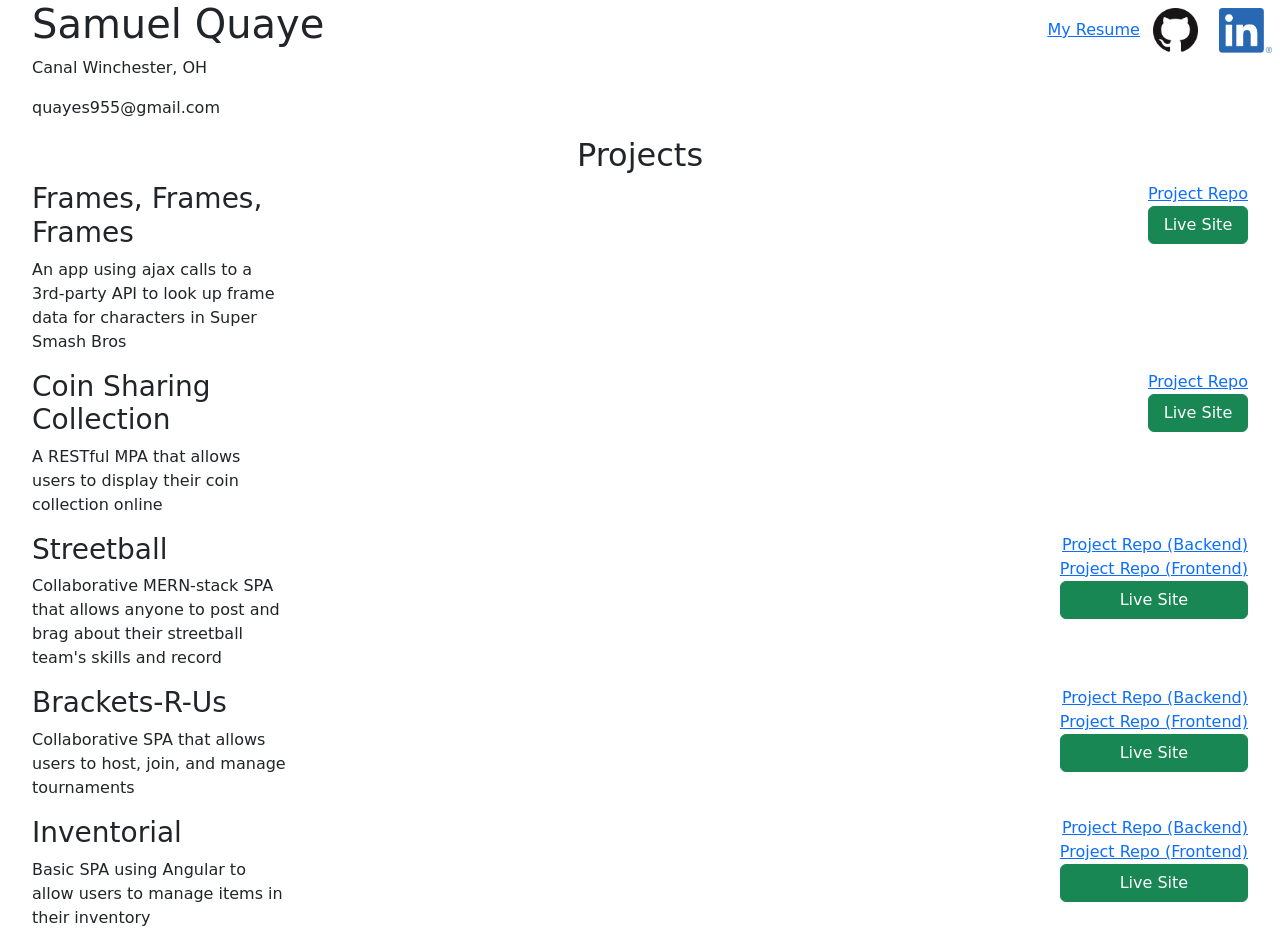
==== index.html @ 25d5610c "'portfolio.html' > 'index.html'" ====
<!DOCTYPE html>
<html lang="en" dir="ltr">
    <head>
        <meta charset="utf-8">
        <meta name="viewport" content="width=device-width, initial-scale=1">
        <title>SQuaye Portfolio</title>
        <link rel="stylesheet" href="css/portfolio.css">
        <link href="https://cdn.jsdelivr.net/npm/bootstrap@5.1.3/dist/css/bootstrap.min.css" rel="stylesheet" integrity="sha384-1BmE4kWBq78iYhFldvKuhfTAU6auU8tT94WrHftjDbrCEXSU1oBoqyl2QvZ6jIW3" crossorigin="anonymous">
    </head>
    <body>
        <div class="heading">
            <div class="about">
                <h1>Samuel Quaye</h1>
                <p>Canal Winchester, OH</p>
                <p>quayes955@gmail.com</p>
            </div>
            <div id='personal-links'>
                <a href="https://docs.google.com/document/d/1mF9KlKYZd-M_rXVZPtZlDe75BCQtHFbZNNSn4tYjTJo/edit?usp=sharing" target="_blank">My Resume</a>
                <img src="imgs/github-logo.png" alt="github logo"
                onclick="window.location.href='https://github.com/squaye6756';" target="_blank"/>
                <img src="imgs/LI-In-logo.png" alt="linkedin logo"
                onclick="window.location.href='https://www.linkedin.com/in/samuel-quaye-8529451ab';"/>
            </div>
        </div>
        <h2 id="title">Projects</h2>
        <div class="projects-container">
            <div class="project">
                <div class="project-recap">
                    <h3>Frames, Frames, Frames</h3>
                    <p>An app using ajax calls to a 3rd-party API to
                    look up frame data for characters in Super Smash Bros</p>
                </div>
                <div class="project-links">
                    <a href="https://github.com/squaye6756/Project-1" target="_blank">Project Repo</a>
                    <a class='btn btn-success' href="https://competent-keller-89a6f8.netlify.app" target="_blank">Live Site</a>
                </div>
            </div>
            <div class="project">
                <div class="project-recap">
                    <h3>Coin Sharing Collection</h3>
                    <p>A RESTful MPA that allows users to display their
                    coin collection online</p>
                </div>
                <div class="project-links">
                    <a href="https://github.com/squaye6756/Project-2" target="_blank">Project Repo</a>
                    <a class='btn btn-success' href="https://murmuring-dusk-27318.herokuapp.com" target="_blank">Live Site</a>
                </div>
            </div>
            <div class="project">
                <div class="project-recap">
                    <h3>Streetball</h3>
                    <p>Collaborative MERN-stack SPA that allows anyone to
                    post and brag about their streetball team's skills
                    and record</p>
                </div>
                <div class="project-links">
                    <a href="https://github.com/squaye6756/Project-3-Back-End" target="_blank">Project Repo (Backend)</a>
                    <a href="https://github.com/squaye6756/Project-3-Front-End" target="_blank">Project Repo (Frontend)</a>
                    <a class='btn btn-success' href="https://streetball-front.herokuapp.com" target="_blank">Live Site</a>
                </div>
            </div>
            <div class="project">
                <div class="project-recap">
                    <h3>Brackets-R-Us</h3>
                    <p>Collaborative SPA that allows users to host, join,
                    and manage tournaments</p>
                </div>
                <div class="project-links">
                    <a href="https://github.com/squaye6756/BracketsRUs-back" target="_blank">Project Repo (Backend)</a>
                    <a href="https://github.com/squaye6756/BracketsRUs-front" target="_blank">Project Repo (Frontend)</a>
                    <a class='btn btn-success' href="https://brackets-r-us.herokuapp.com" target="_blank">Live Site</a>
                </div>
            </div>
            <div class="project">
                <div class="project-recap">
                    <h3>Inventorial</h3>
                    <p>Basic SPA using Angular to allow users to manage
                    items in their inventory</p>
                </div>
                <div class="project-links">
                    <a href="https://github.com/squaye6756/inventorial-back" target="_blank">Project Repo (Backend)</a>
                    <a href="https://github.com/squaye6756/inventory-front" target="_blank">Project Repo (Frontend)</a>
                    <a class='btn btn-success' href="https://zen-roentgen-9e644e.netlify.app" target="_blank">Live Site</a>
                </div>
            </div>
        </div>
    </body>
    <script src="https://cdn.jsdelivr.net/npm/bootstrap@5.1.3/dist/js/bootstrap.bundle.min.js" integrity="sha384-ka7Sk0Gln4gmtz2MlQnikT1wXgYsOg+OMhuP+IlRH9sENBO0LRn5q+8nbTov4+1p" crossorigin="anonymous"></script>
</html>
---- css/portfolio.css ----
#title {
    text-align: center;
}

.project {
    display: flex;
    justify-content: space-between;
}

.project-recap {
    width: 16em;
    margin-left: 2em;
}

.project-links {
    display: flex;
    flex-direction: column;
    margin-right: 2em;
    text-align: right;
}

img {
    max-height: 5vh;
    max-width: 5vw;
    margin: .5em;
    cursor: pointer;
}

.heading {
    display: flex;
    justify-content: space-between;
}

.about {
    margin-left: 2em;
}

@media (max-width: 500px) {
    .project-recap {
        width: 10em;
        margin-left: 1em;
    }

    .about {
        margin-left: 1em;
    }

    .project-links {
        margin-right: 1em;
        justify-content: center;
    }

    .about p, .about h1 {
        margin: 0 auto;
    }
}

@media (max-width: 400px) {
    .project-recap {
        width: 8em;
    }
}
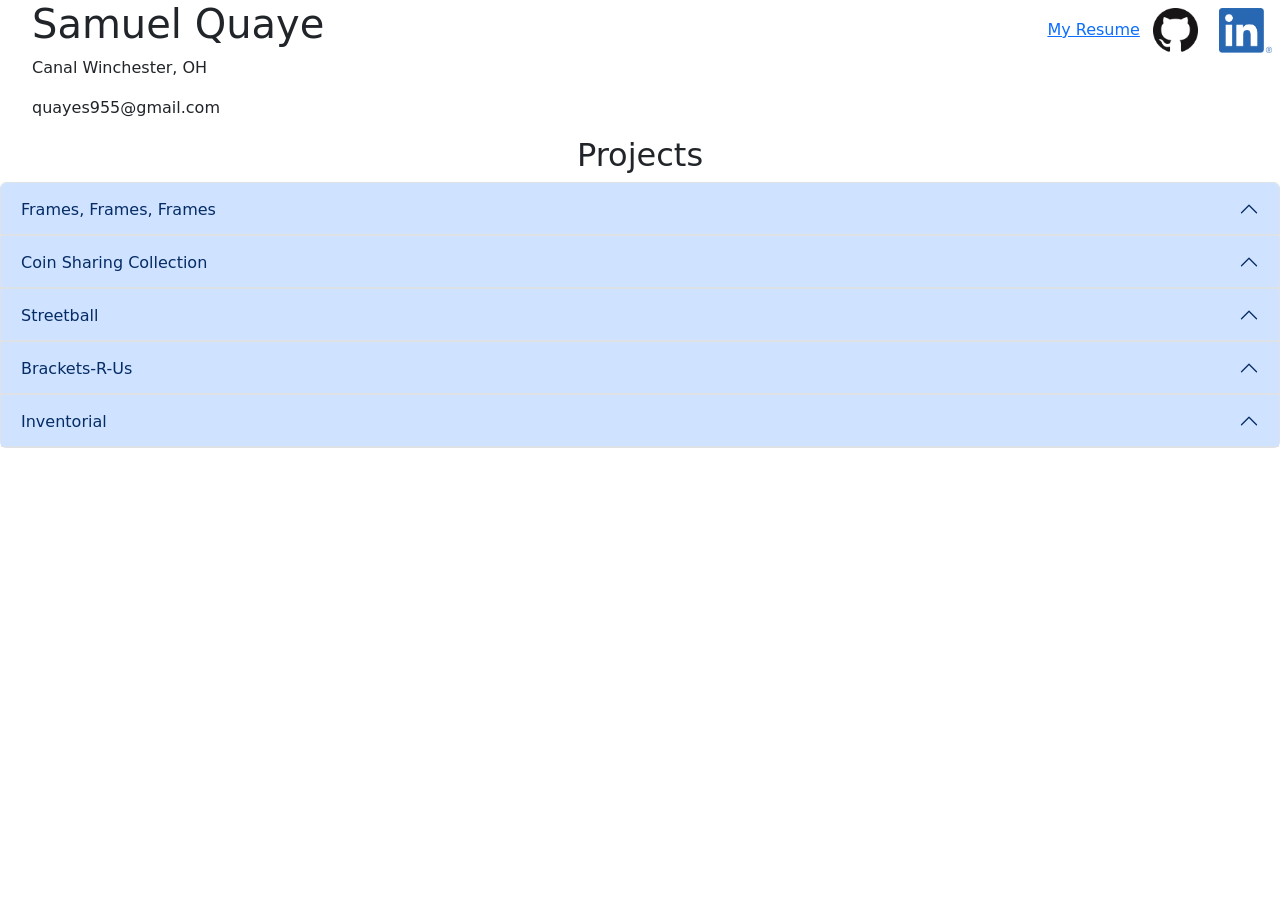
==== commit 8accecf2: "projects are listed in an accordion" ====
--- a/index.html
+++ b/index.html
@@ -15,72 +15,111 @@
                 <p>quayes955@gmail.com</p>
             </div>
             <div id='personal-links'>
-                <a href="https://docs.google.com/document/d/1mF9KlKYZd-M_rXVZPtZlDe75BCQtHFbZNNSn4tYjTJo/edit?usp=sharing" target="_blank">My Resume</a>
-                <img src="imgs/github-logo.png" alt="github logo"
-                onclick="window.location.href='https://github.com/squaye6756';" target="_blank"/>
-                <img src="imgs/LI-In-logo.png" alt="linkedin logo"
-                onclick="window.location.href='https://www.linkedin.com/in/samuel-quaye-8529451ab';"/>
+                <a href="files/squaye_resume.pdf" target="_blank">My Resume</a>
+                <a class='text-decoration-none' href="https://github.com/squaye6756" target="_blank">
+                    <img src="imgs/github-logo.png" alt="github logo"/>
+                </a>
+                <a class='text-decoration-none' href="https://www.linkedin.com/in/samuel-quaye-8529451ab" target="_blank">
+                    <img src="imgs/LI-In-logo.png" alt="linkedin logo"/>
+                </a>
             </div>
         </div>
+
         <h2 id="title">Projects</h2>
-        <div class="projects-container">
-            <div class="project">
-                <div class="project-recap">
-                    <h3>Frames, Frames, Frames</h3>
-                    <p>An app using ajax calls to a 3rd-party API to
-                    look up frame data for characters in Super Smash Bros</p>
-                </div>
-                <div class="project-links">
-                    <a href="https://github.com/squaye6756/Project-1" target="_blank">Project Repo</a>
-                    <a class='btn btn-success' href="https://competent-keller-89a6f8.netlify.app" target="_blank">Live Site</a>
+
+        <div id="projects-container" class="accordion">
+
+            <div class="project accordion-item" id="project-one">
+                <h3 class="project-recap accordion-header">
+                    <button class="accordion-button" type="button" data-bs-toggle="collapse" data-bs-target="#collapseOne" aria-expanded="false" aria-controls="collapseOne">
+                        Frames, Frames, Frames
+                    </button>
+                </h3>
+                <div id="collapseOne" class="accordion-collapse collapse" aria-labelledby="project-one" data-bs-parent="#projects-container">
+                    <div class="accordion-body">
+                        <p>An app using ajax calls to a 3rd-party API to
+                        look up frame data for characters in Super Smash Bros</p>
+                        <div class="project-links">
+                            <a href="https://github.com/squaye6756/Project-1" target="_blank">Project Repo</a>
+                            <a class='btn btn-success' href="https://cranky-bardeen-3262e2.netlify.app" target="_blank">Live Site</a>
+                        </div>
+                    </div>
                 </div>
             </div>
-            <div class="project">
-                <div class="project-recap">
-                    <h3>Coin Sharing Collection</h3>
-                    <p>A RESTful MPA that allows users to display their
-                    coin collection online</p>
-                </div>
-                <div class="project-links">
-                    <a href="https://github.com/squaye6756/Project-2" target="_blank">Project Repo</a>
-                    <a class='btn btn-success' href="https://murmuring-dusk-27318.herokuapp.com" target="_blank">Live Site</a>
+
+            <div class="project accordion-item" id="project-two">
+                <h3 class="project-recap accordion-header">
+                    <button class="accordion-button" type="button" data-bs-toggle="collapse" data-bs-target="#collapseTwo" aria-expanded="false" aria-controls="collapseTwo">
+                        Coin Sharing Collection
+                    </button>
+                </h3>
+                <div id="collapseTwo" class="accordion-collapse collapse" aria-labelledby="project-two" data-bs-parent="#projects-container">
+                    <div class="accordion-body">
+                        <p>A RESTful MPA that allows users to display their
+                        coin collection online</p>
+                        <div class="project-links">
+                            <a href="https://github.com/squaye6756/Project-2" target="_blank">Project Repo</a>
+                            <a class='btn btn-success' href="https://murmuring-dusk-27318.herokuapp.com" target="_blank">Live Site</a>
+                        </div>
+                    </div>
                 </div>
             </div>
-            <div class="project">
-                <div class="project-recap">
-                    <h3>Streetball</h3>
-                    <p>Collaborative MERN-stack SPA that allows anyone to
-                    post and brag about their streetball team's skills
-                    and record</p>
-                </div>
-                <div class="project-links">
-                    <a href="https://github.com/squaye6756/Project-3-Back-End" target="_blank">Project Repo (Backend)</a>
-                    <a href="https://github.com/squaye6756/Project-3-Front-End" target="_blank">Project Repo (Frontend)</a>
-                    <a class='btn btn-success' href="https://streetball-front.herokuapp.com" target="_blank">Live Site</a>
+
+            <div class="project accordion-item" id="project-three">
+                <h3 class="project-recap accordion-header">
+                    <button class="accordion-button" type="button" data-bs-toggle="collapse" data-bs-target="#collapseThree" aria-expanded="false" aria-controls="collapseThree">
+                        Streetball
+                    </button>
+                </h3>
+                <div id='collapseThree' class="accordion-collapse collapse" aria=labelledby="project-three" data-bs-parent='#projects-container'>
+                    <div class="accordion-body">
+                        <p>A collaborative MERN-stack SPA that allows anyone to
+                        post and brag about their streetball team's skills
+                        and record</p>
+                        <div class="project-links">
+                            <a href="https://github.com/squaye6756/Project-3-Back-End" target="_blank">Project Repo (Backend)</a>
+                            <a href="https://github.com/squaye6756/Project-3-Front-End" target="_blank">Project Repo (Frontend)</a>
+                            <a class='btn btn-success' href="https://streetball-front.herokuapp.com" target="_blank">Live Site</a>
+                        </div>
+                    </div>
                 </div>
             </div>
-            <div class="project">
-                <div class="project-recap">
-                    <h3>Brackets-R-Us</h3>
-                    <p>Collaborative SPA that allows users to host, join,
-                    and manage tournaments</p>
-                </div>
-                <div class="project-links">
-                    <a href="https://github.com/squaye6756/BracketsRUs-back" target="_blank">Project Repo (Backend)</a>
-                    <a href="https://github.com/squaye6756/BracketsRUs-front" target="_blank">Project Repo (Frontend)</a>
-                    <a class='btn btn-success' href="https://brackets-r-us.herokuapp.com" target="_blank">Live Site</a>
+
+            <div class="project accordion-item" id='project-four'>
+                <h3 class="project-recap accordion-header">
+                    <button class="accordion-button" type="button" data-bs-toggle="collapse" data-bs-target="#collapseFour" aria-expanded="false" aria-controls="collapseFour">
+                        Brackets-R-Us
+                    </button>
+                </h3>
+                <div id='collapseFour' class="accordion-collapse collapse" aria=labelledby="project-four" data-bs-parent='#projects-container'>
+                    <div class="accordion-body">
+                        <p>A collaborative SPA that allows users to host, join,
+                        and manage tournaments</p>
+                        <div class="project-links">
+                            <a href="https://github.com/squaye6756/BracketsRUs-back" target="_blank">Project Repo (Backend)</a>
+                            <a href="https://github.com/squaye6756/BracketsRUs-front" target="_blank">Project Repo (Frontend)</a>
+                            <a class='btn btn-success' href="https://brackets-r-us.herokuapp.com" target="_blank">Live Site</a>
+                        </div>
+                    </div>
                 </div>
             </div>
-            <div class="project">
-                <div class="project-recap">
-                    <h3>Inventorial</h3>
-                    <p>Basic SPA using Angular to allow users to manage
-                    items in their inventory</p>
-                </div>
-                <div class="project-links">
-                    <a href="https://github.com/squaye6756/inventorial-back" target="_blank">Project Repo (Backend)</a>
-                    <a href="https://github.com/squaye6756/inventory-front" target="_blank">Project Repo (Frontend)</a>
-                    <a class='btn btn-success' href="https://zen-roentgen-9e644e.netlify.app" target="_blank">Live Site</a>
+
+            <div class="project accordion-item" id='project-five'>
+                <h3 class="project-recap accordion-header">
+                    <button class="accordion-button" type="button" data-bs-toggle="collapse" data-bs-target="#collapseFive" aria-expanded="false" aria-controls="collapseFive">
+                        Inventorial
+                    </button>
+                </h3>
+                <div id='collapseFive' class="accordion-collapse collapse" aria=labelledby="project-five" data-bs-parent='#projects-container'>
+                    <div class="accordion-body">
+                        <p>Basic SPA using Angular to allow users to manage
+                        items in their inventory</p>
+                        <div class="project-links">
+                            <a href="https://github.com/squaye6756/inventorial-back" target="_blank">Project Repo (Backend)</a>
+                            <a href="https://github.com/squaye6756/inventory-front" target="_blank">Project Repo (Frontend)</a>
+                            <a class='btn btn-success' href="https://zen-roentgen-9e644e.netlify.app" target="_blank">Live Site</a>
+                        </div>
+                    </div>
                 </div>
             </div>
         </div>
--- a/css/portfolio.css
+++ b/css/portfolio.css
@@ -2,7 +2,7 @@
     text-align: center;
 }
 
-.project {
+/* .project {
     display: flex;
     justify-content: space-between;
 }
@@ -17,7 +17,7 @@
     flex-direction: column;
     margin-right: 2em;
     text-align: right;
-}
+} */
 
 img {
     max-height: 5vh;
@@ -60,3 +60,12 @@
         width: 8em;
     }
 }
+
+@media (max-width: 320px) {
+    #personal-links {
+        display: flex;
+        flex-direction: column;
+        justify-content: center;
+        align-items: center;
+    }
+}
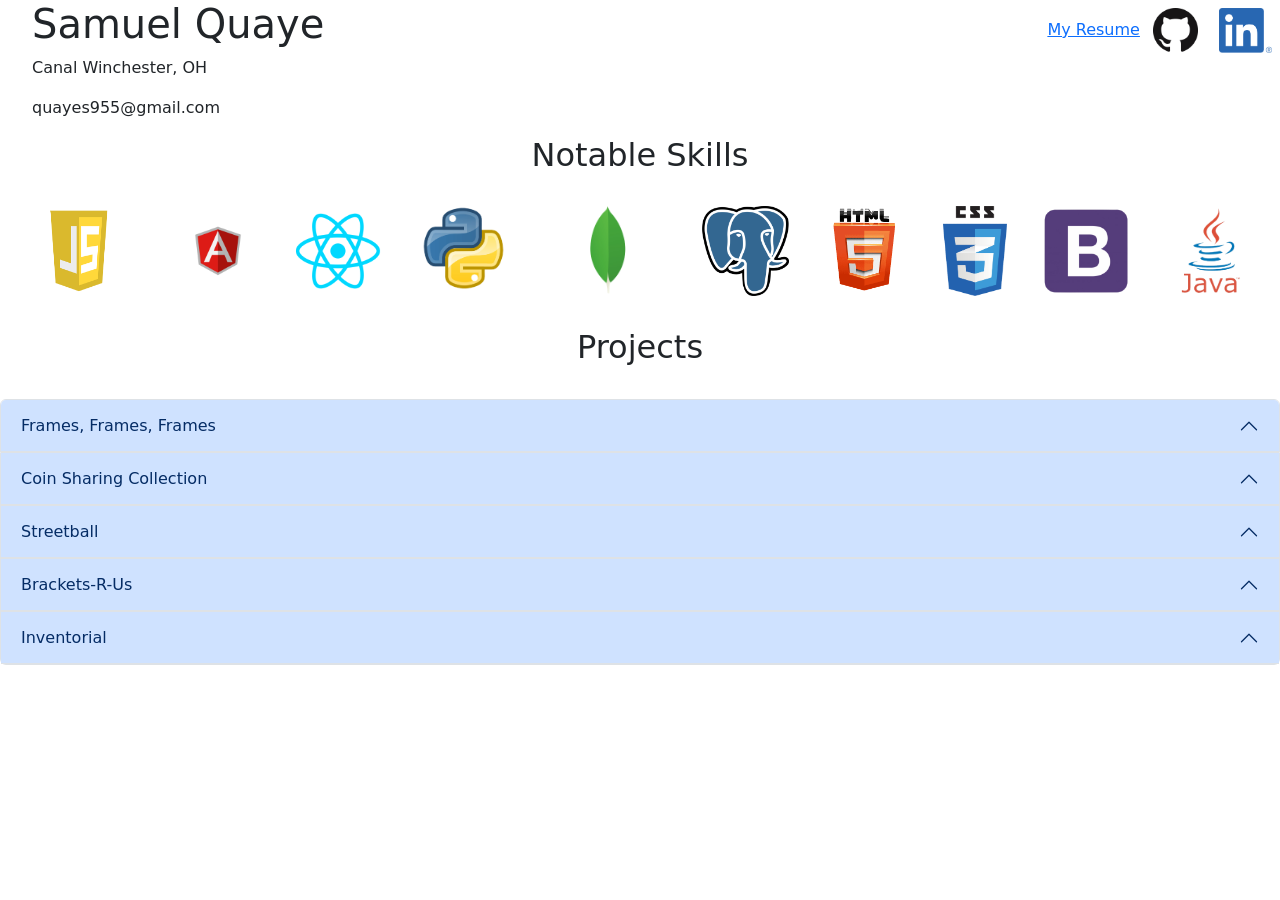
==== commit d8c7f844: "updated resume file; added skills section" ====
--- a/index.html
+++ b/index.html
@@ -17,15 +17,30 @@
             <div id='personal-links'>
                 <a href="files/squaye_resume.pdf" target="_blank">My Resume</a>
                 <a class='text-decoration-none' href="https://github.com/squaye6756" target="_blank">
-                    <img src="imgs/github-logo.png" alt="github logo"/>
+                    <img class="img-links" src="imgs/github-logo.png" alt="github logo"/>
                 </a>
                 <a class='text-decoration-none' href="https://www.linkedin.com/in/samuel-quaye-8529451ab" target="_blank">
-                    <img src="imgs/LI-In-logo.png" alt="linkedin logo"/>
+                    <img class="img-links" src="imgs/LI-In-logo.png" alt="linkedin logo"/>
                 </a>
             </div>
         </div>
 
-        <h2 id="title">Projects</h2>
+        <h2 class="title">Notable Skills</h2>
+
+        <div class="skills">
+            <img class="skill-img" src="imgs/js-logo.png" alt="javascript"/>
+            <img class="skill-img" src="imgs/ang-js-logo.png" alt="angular.js"/>
+            <img class="skill-img" src="imgs/react-logo.png" alt="react">
+            <img class="skill-img" src="imgs/python-logo.png" alt="python">
+            <img class="skill-img" src="imgs/mongodb-logo.png" alt="mongodb">
+            <img class="skill-img" src="imgs/postgresql-logo.png" alt="postgresql">
+            <img class="skill-img" src="imgs/html-logo.png" alt="html">
+            <img class="skill-img" src="imgs/css-logo.png" alt="css">
+            <img class="skill-img" src="imgs/bootstrap-logo.png" alt="bootstrap">
+            <img class="skill-img" src="imgs/java-logo.png" alt="java">
+        </div>
+
+        <h2 class="title">Projects</h2>
 
         <div id="projects-container" class="accordion">
 
--- a/css/portfolio.css
+++ b/css/portfolio.css
@@ -1,25 +1,21 @@
-#title {
+.title {
     text-align: center;
+    margin-bottom: 1em;
 }
 
-/* .project {
-    display: flex;
-    justify-content: space-between;
+.skill-img {
+    max-width: 10vw;
+    max-height: 10vh;
 }
 
-.project-recap {
-    width: 16em;
-    margin-left: 2em;
+.skills {
+    display: flex;
+    justify-content: space-around;
+    flex-wrap: wrap;
+    margin-bottom: 2em;
 }
 
-.project-links {
-    display: flex;
-    flex-direction: column;
-    margin-right: 2em;
-    text-align: right;
-} */
-
-img {
+.img-links {
     max-height: 5vh;
     max-width: 5vw;
     margin: .5em;
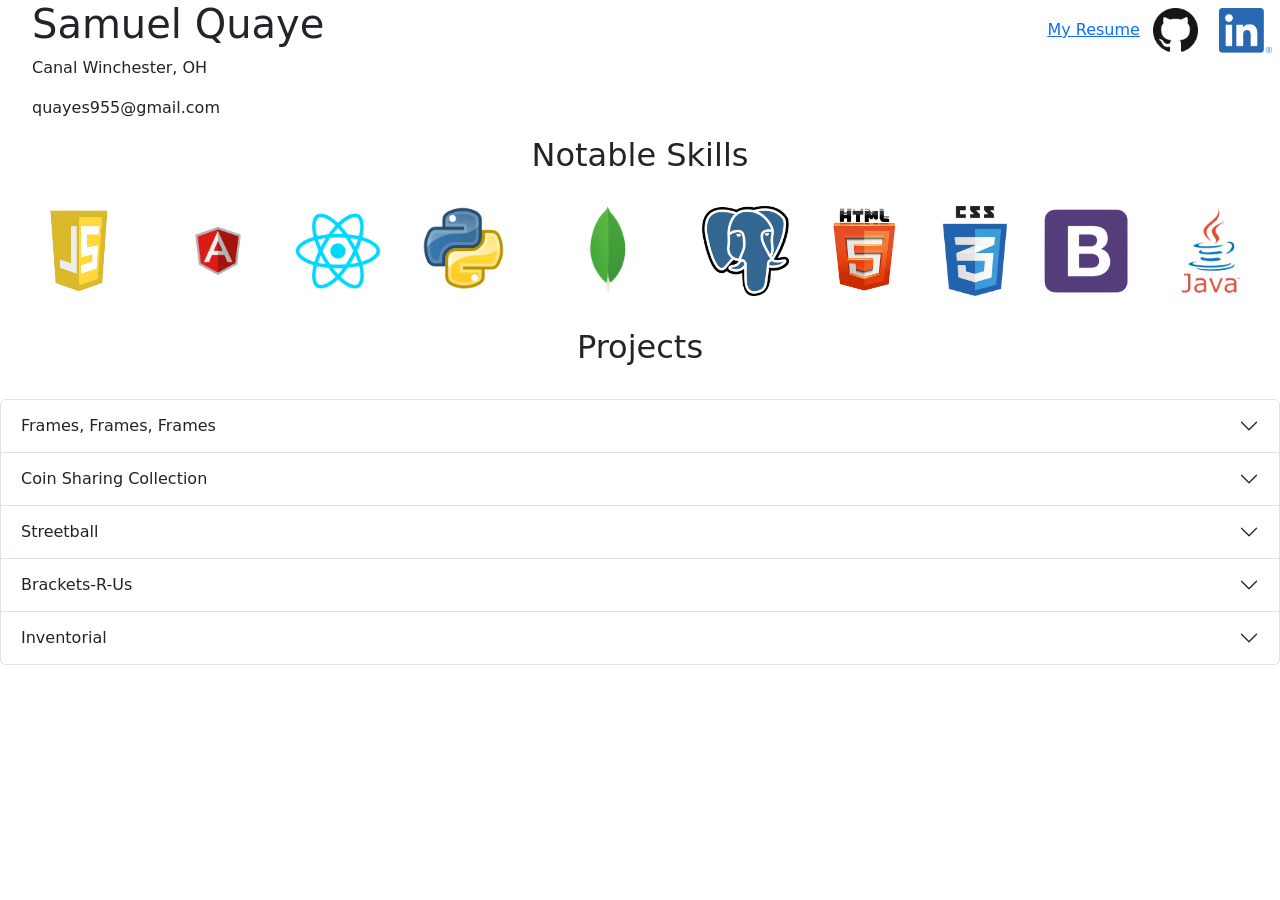
==== commit 7a2ecbd2: "accordion symbol points the right way upon loadout" ====
--- a/index.html
+++ b/index.html
@@ -46,7 +46,7 @@
 
             <div class="project accordion-item" id="project-one">
                 <h3 class="project-recap accordion-header">
-                    <button class="accordion-button" type="button" data-bs-toggle="collapse" data-bs-target="#collapseOne" aria-expanded="false" aria-controls="collapseOne">
+                    <button class="accordion-button collapsed" type="button" data-bs-toggle="collapse" data-bs-target="#collapseOne" aria-expanded="false" aria-controls="collapseOne">
                         Frames, Frames, Frames
                     </button>
                 </h3>
@@ -64,7 +64,7 @@
 
             <div class="project accordion-item" id="project-two">
                 <h3 class="project-recap accordion-header">
-                    <button class="accordion-button" type="button" data-bs-toggle="collapse" data-bs-target="#collapseTwo" aria-expanded="false" aria-controls="collapseTwo">
+                    <button class="accordion-button collapsed" type="button" data-bs-toggle="collapse" data-bs-target="#collapseTwo" aria-expanded="false" aria-controls="collapseTwo">
                         Coin Sharing Collection
                     </button>
                 </h3>
@@ -82,7 +82,7 @@
 
             <div class="project accordion-item" id="project-three">
                 <h3 class="project-recap accordion-header">
-                    <button class="accordion-button" type="button" data-bs-toggle="collapse" data-bs-target="#collapseThree" aria-expanded="false" aria-controls="collapseThree">
+                    <button class="accordion-button collapsed" type="button" data-bs-toggle="collapse" data-bs-target="#collapseThree" aria-expanded="false" aria-controls="collapseThree">
                         Streetball
                     </button>
                 </h3>
@@ -102,7 +102,7 @@
 
             <div class="project accordion-item" id='project-four'>
                 <h3 class="project-recap accordion-header">
-                    <button class="accordion-button" type="button" data-bs-toggle="collapse" data-bs-target="#collapseFour" aria-expanded="false" aria-controls="collapseFour">
+                    <button class="accordion-button collapsed" type="button" data-bs-toggle="collapse" data-bs-target="#collapseFour" aria-expanded="false" aria-controls="collapseFour">
                         Brackets-R-Us
                     </button>
                 </h3>
@@ -121,7 +121,7 @@
 
             <div class="project accordion-item" id='project-five'>
                 <h3 class="project-recap accordion-header">
-                    <button class="accordion-button" type="button" data-bs-toggle="collapse" data-bs-target="#collapseFive" aria-expanded="false" aria-controls="collapseFive">
+                    <button class="accordion-button collapsed" type="button" data-bs-toggle="collapse" data-bs-target="#collapseFive" aria-expanded="false" aria-controls="collapseFive">
                         Inventorial
                     </button>
                 </h3>
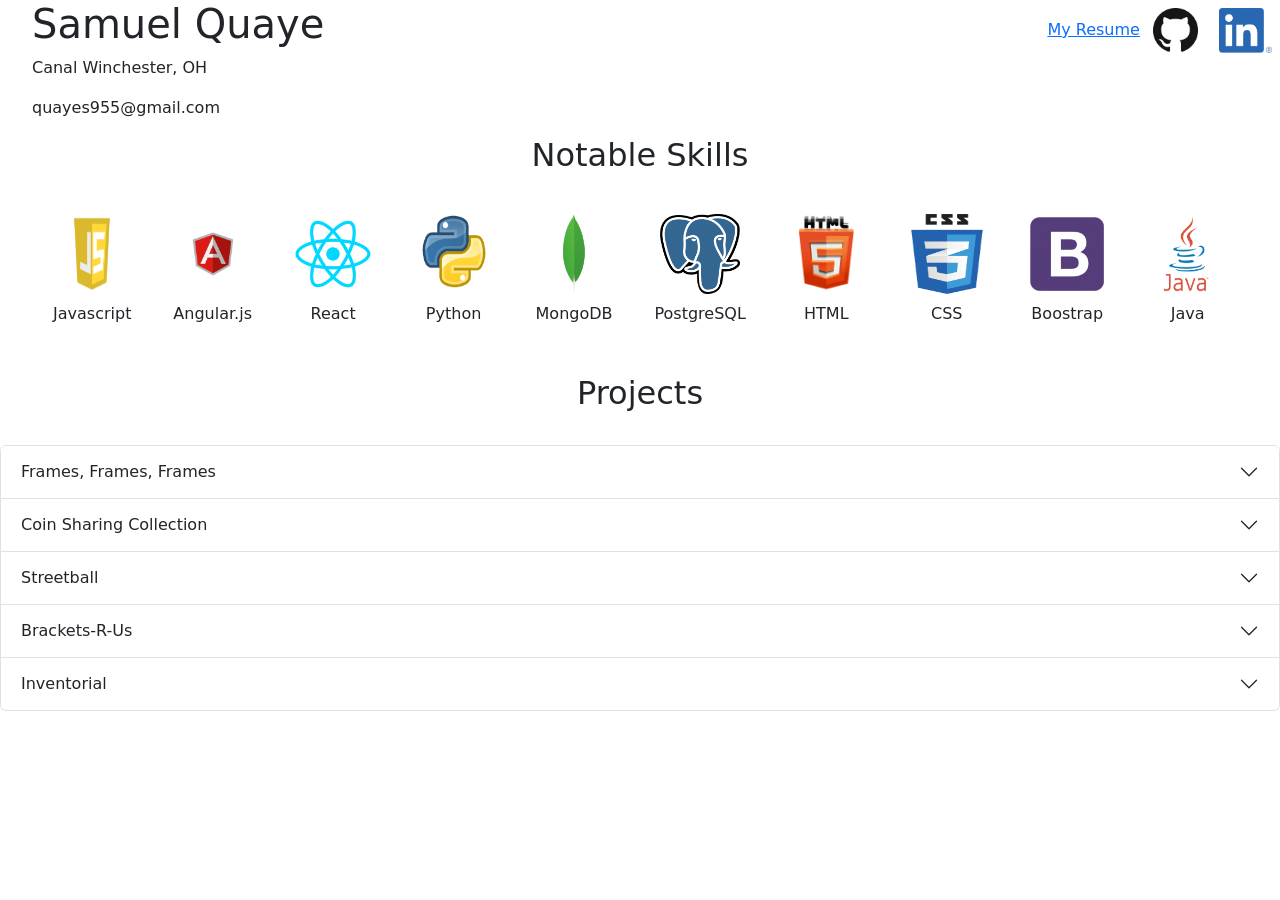
==== commit ce3f80ba: "added names to logo" ====
--- a/index.html
+++ b/index.html
@@ -28,16 +28,56 @@
         <h2 class="title">Notable Skills</h2>
 
         <div class="skills">
-            <img class="skill-img" src="imgs/js-logo.png" alt="javascript"/>
-            <img class="skill-img" src="imgs/ang-js-logo.png" alt="angular.js"/>
-            <img class="skill-img" src="imgs/react-logo.png" alt="react">
-            <img class="skill-img" src="imgs/python-logo.png" alt="python">
-            <img class="skill-img" src="imgs/mongodb-logo.png" alt="mongodb">
-            <img class="skill-img" src="imgs/postgresql-logo.png" alt="postgresql">
-            <img class="skill-img" src="imgs/html-logo.png" alt="html">
-            <img class="skill-img" src="imgs/css-logo.png" alt="css">
-            <img class="skill-img" src="imgs/bootstrap-logo.png" alt="bootstrap">
-            <img class="skill-img" src="imgs/java-logo.png" alt="java">
+            <div class="skill">
+                <img class="skill-img" src="imgs/js-logo.png" alt="javascript"/>
+                <p>Javascript</p>
+            </div>
+
+            <div class="skill">
+                <img class="skill-img" src="imgs/ang-js-logo.png" alt="angular.js"/>
+                <p>Angular.js</p>
+            </div>
+
+            <div class="skill">
+                <img class="skill-img" src="imgs/react-logo.png" alt="react"/>
+                <p>React</p>
+            </div>
+
+            <div class="skill">
+                <img class="skill-img" src="imgs/python-logo.png" alt="python"/>
+                <p>Python</p>
+            </div>
+
+            <div class="skill">
+                <img class="skill-img" src="imgs/mongodb-logo.png" alt="mongodb"/>
+                <p>MongoDB</p>
+            </div>
+
+            <div class="skill">
+                <img class="skill-img" src="imgs/postgresql-logo.png" alt="postgresql"/>
+                <p>PostgreSQL</p>
+            </div>
+
+            <div class="skill">
+                <img class="skill-img" src="imgs/html-logo.png" alt="html"/>
+                <p>HTML</p>
+            </div>
+
+            <div class="skill">
+                <img class="skill-img" src="imgs/css-logo.png" alt="css"/>
+                <p>CSS</p>
+            </div>
+
+            <div class="skill">
+                <img class="skill-img" src="imgs/bootstrap-logo.png" alt="bootstrap"/>
+                <p>Boostrap</p>
+            </div>
+
+            <div class="skill">
+                <img class="skill-img" src="imgs/java-logo.png" alt="java"/>
+                <p>Java</p>
+            </div>
+
         </div>
 
         <h2 class="title">Projects</h2>
--- a/css/portfolio.css
+++ b/css/portfolio.css
@@ -3,16 +3,21 @@
     margin-bottom: 1em;
 }
 
+.skill {
+    text-align: center;
+}
+
 .skill-img {
-    max-width: 10vw;
-    max-height: 10vh;
+    width: 5em;
+    height: 5em;
+    margin: .5em auto;
 }
 
 .skills {
     display: flex;
     justify-content: space-around;
     flex-wrap: wrap;
-    margin-bottom: 2em;
+    margin: 2em;
 }
 
 .img-links {
@@ -35,6 +40,10 @@
     .project-recap {
         width: 10em;
         margin-left: 1em;
+    }
+
+    .skills {
+        margin: 1em;
     }
 
     .about {
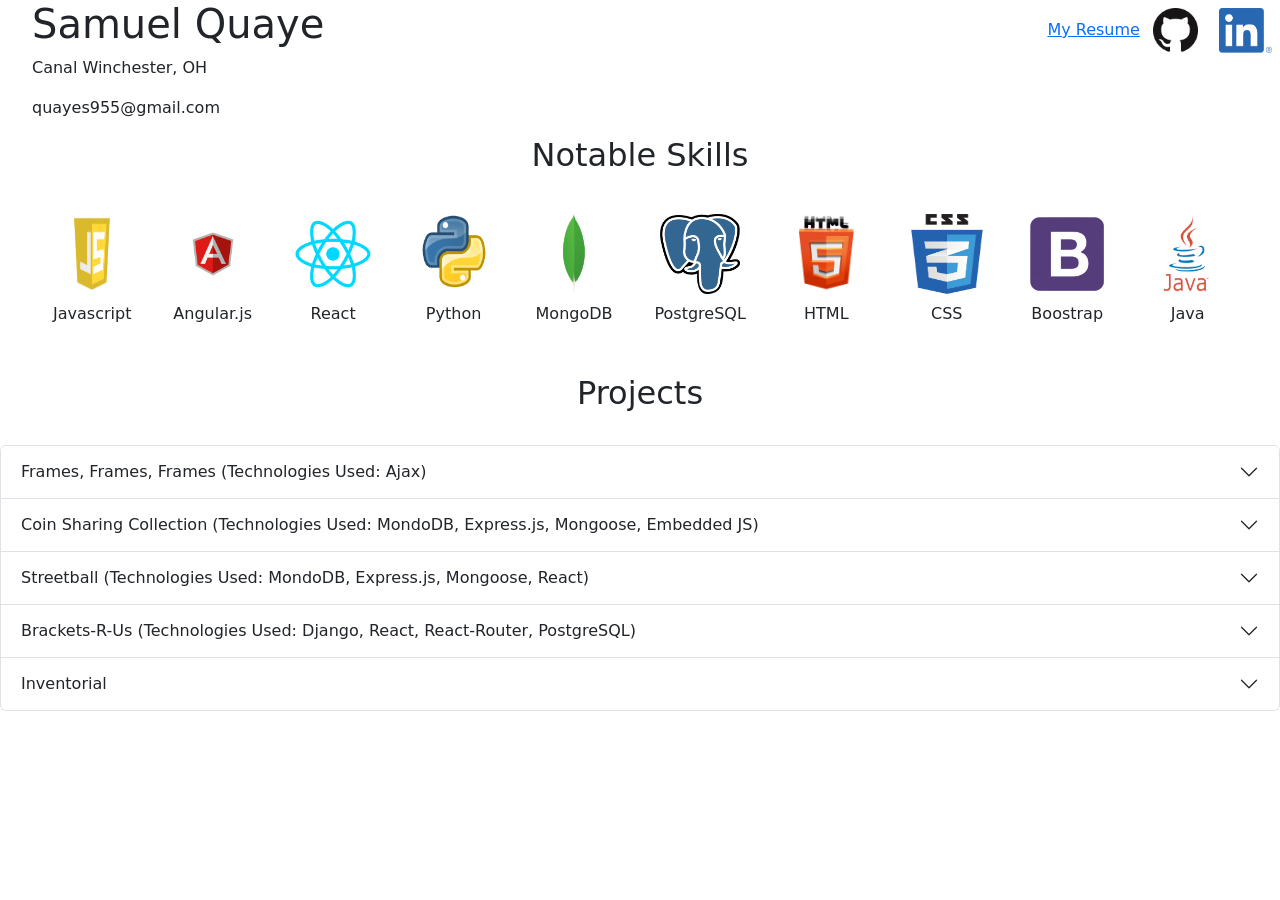
==== commit 9c832aef: "added 'tech used' section" ====
--- a/index.html
+++ b/index.html
@@ -88,6 +88,7 @@
                 <h3 class="project-recap accordion-header">
                     <button class="accordion-button collapsed" type="button" data-bs-toggle="collapse" data-bs-target="#collapseOne" aria-expanded="false" aria-controls="collapseOne">
                         Frames, Frames, Frames
+                        (Technologies Used: Ajax)
                     </button>
                 </h3>
                 <div id="collapseOne" class="accordion-collapse collapse" aria-labelledby="project-one" data-bs-parent="#projects-container">
@@ -106,6 +107,7 @@
                 <h3 class="project-recap accordion-header">
                     <button class="accordion-button collapsed" type="button" data-bs-toggle="collapse" data-bs-target="#collapseTwo" aria-expanded="false" aria-controls="collapseTwo">
                         Coin Sharing Collection
+                        (Technologies Used: MondoDB, Express.js, Mongoose, Embedded JS)
                     </button>
                 </h3>
                 <div id="collapseTwo" class="accordion-collapse collapse" aria-labelledby="project-two" data-bs-parent="#projects-container">
@@ -124,6 +126,7 @@
                 <h3 class="project-recap accordion-header">
                     <button class="accordion-button collapsed" type="button" data-bs-toggle="collapse" data-bs-target="#collapseThree" aria-expanded="false" aria-controls="collapseThree">
                         Streetball
+                        (Technologies Used: MondoDB, Express.js, Mongoose, React)
                     </button>
                 </h3>
                 <div id='collapseThree' class="accordion-collapse collapse" aria=labelledby="project-three" data-bs-parent='#projects-container'>
@@ -144,6 +147,7 @@
                 <h3 class="project-recap accordion-header">
                     <button class="accordion-button collapsed" type="button" data-bs-toggle="collapse" data-bs-target="#collapseFour" aria-expanded="false" aria-controls="collapseFour">
                         Brackets-R-Us
+                        (Technologies Used: Django, React, React-Router, PostgreSQL)
                     </button>
                 </h3>
                 <div id='collapseFour' class="accordion-collapse collapse" aria=labelledby="project-four" data-bs-parent='#projects-container'>
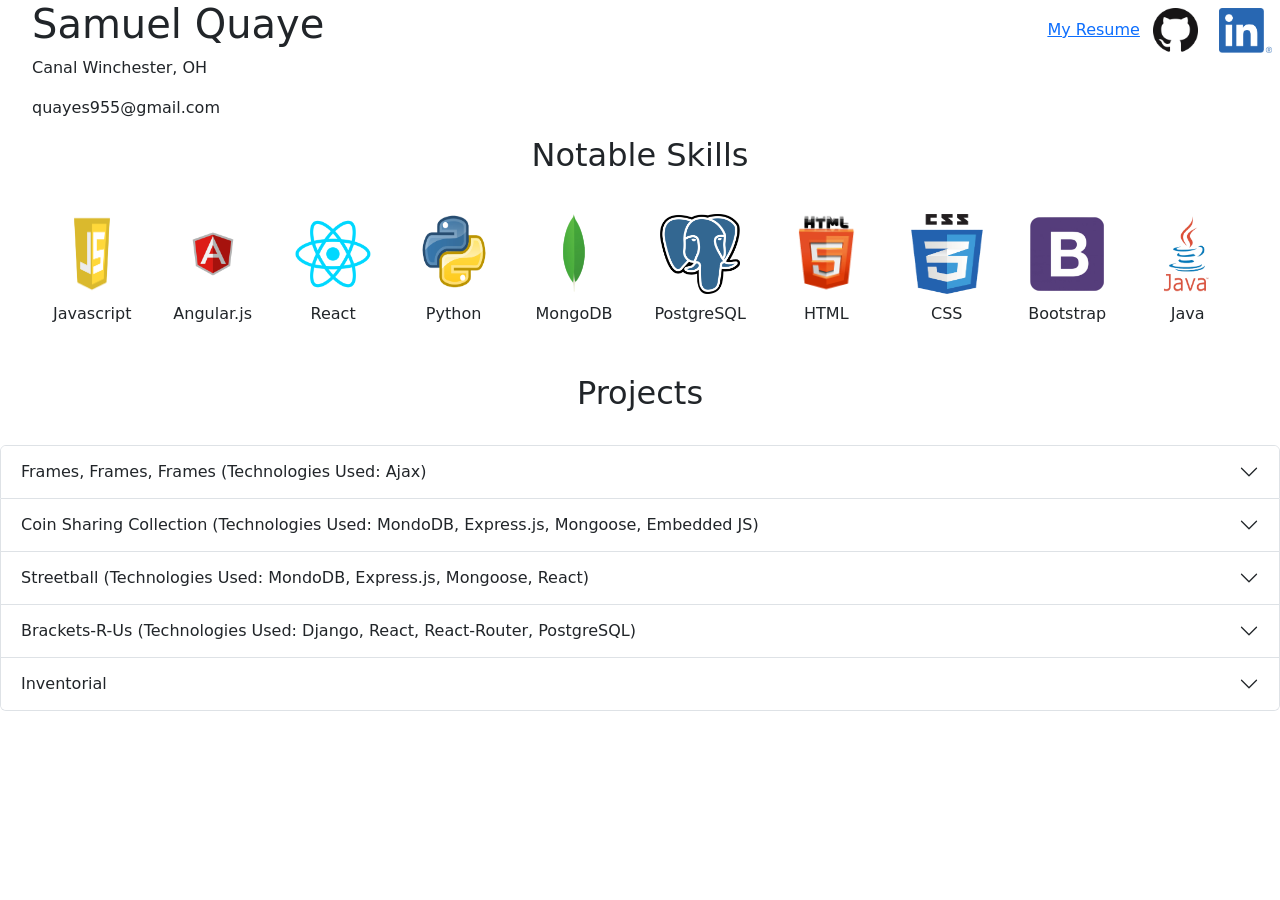
==== commit d13f5921: "update + fix spelling mistake" ====
--- a/index.html
+++ b/index.html
@@ -70,7 +70,7 @@
 
             <div class="skill">
                 <img class="skill-img" src="imgs/bootstrap-logo.png" alt="bootstrap"/>
-                <p>Boostrap</p>
+                <p>Bootstrap</p>
             </div>
 
             <div class="skill">
